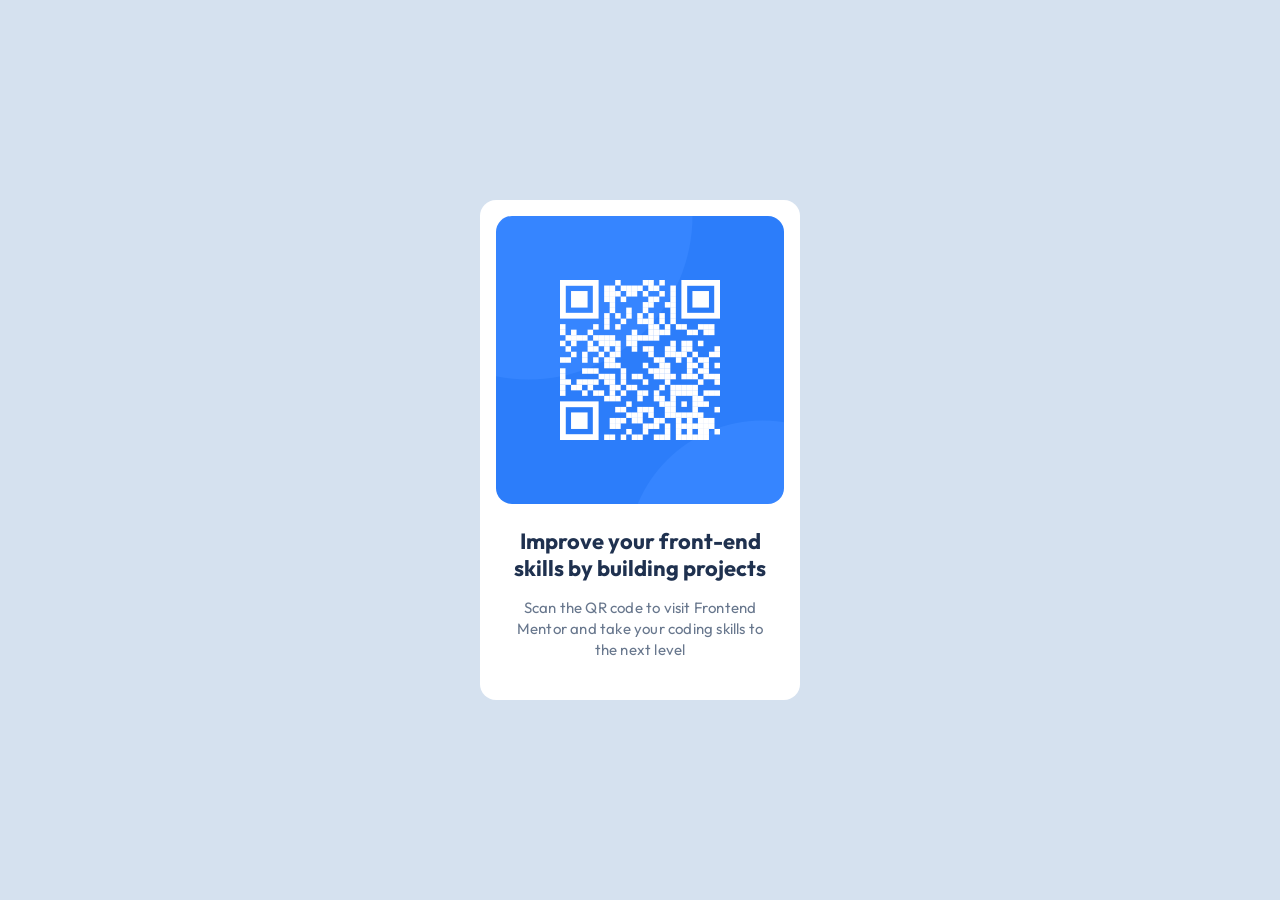
==== 01-HTML-CSS-Basic/004-QR-Code-Component/index.html @ 10a380c3 "Add QR code component" ====
<!DOCTYPE html>
<html lang="en">
<head>
    <meta charset="UTF-8">
    <meta name="viewport" content="width=device-width, initial-scale=1.0">
    <title>QR Component</title>
    <link rel="stylesheet" href="style.css">
    <link rel="preconnect" href="https://fonts.googleapis.com">
<link rel="preconnect" href="https://fonts.gstatic.com" crossorigin>
<link href="https://fonts.googleapis.com/css2?family=Outfit:wght@100..900&display=swap" rel="stylesheet">
</head>
<body>
    <div class="container">
        <img class="qr-image" src="./images/image-qr-code.png" alt="QR Code">
        <section id="content">
            <h1 class="heading">
                Improve your front-end skills by building projects
            </h1>
            <p class="paragraph">
                Scan the QR code to visit Frontend Mentor and take your coding skills to the next level
            </p>
        </section>
    </div>
</body>
</html>
---- 01-HTML-CSS-Basic/004-QR-Code-Component/style.css ----
* {
    margin: 0;
    padding: 0;
    box-sizing: border-box;
}

body {
    font-family: "Outfit", sans-serif;
    max-width: 1440px;
    height: 100vh;
    background-color: #d5e1ef;
    display: flex;
    justify-content: center;
    align-items: center;
}

.container {
    width: 320px;
    background-color: #fff;
    border-radius: 16px;
    padding: 16px;
 }

.qr-image {
    display: block;
    width: 100%;
    border-radius: 16px ;
}

#content {
    padding: 0 16px;
    text-align: center;
    margin: 24px 0;
}

.heading {
    font-size: 22px;
    font-weight: 700;
    line-height: 120%;
    color: #1F314F;
    margin-bottom: 16px;
}

.paragraph {
    font-size: 15px;
    line-height: 140%;
    letter-spacing: 0.2px;
    color: #68778D;
}

@media(max-width: 375px) {
    .container {
        width: 100%; 
        max-width: 320px;
    }
}
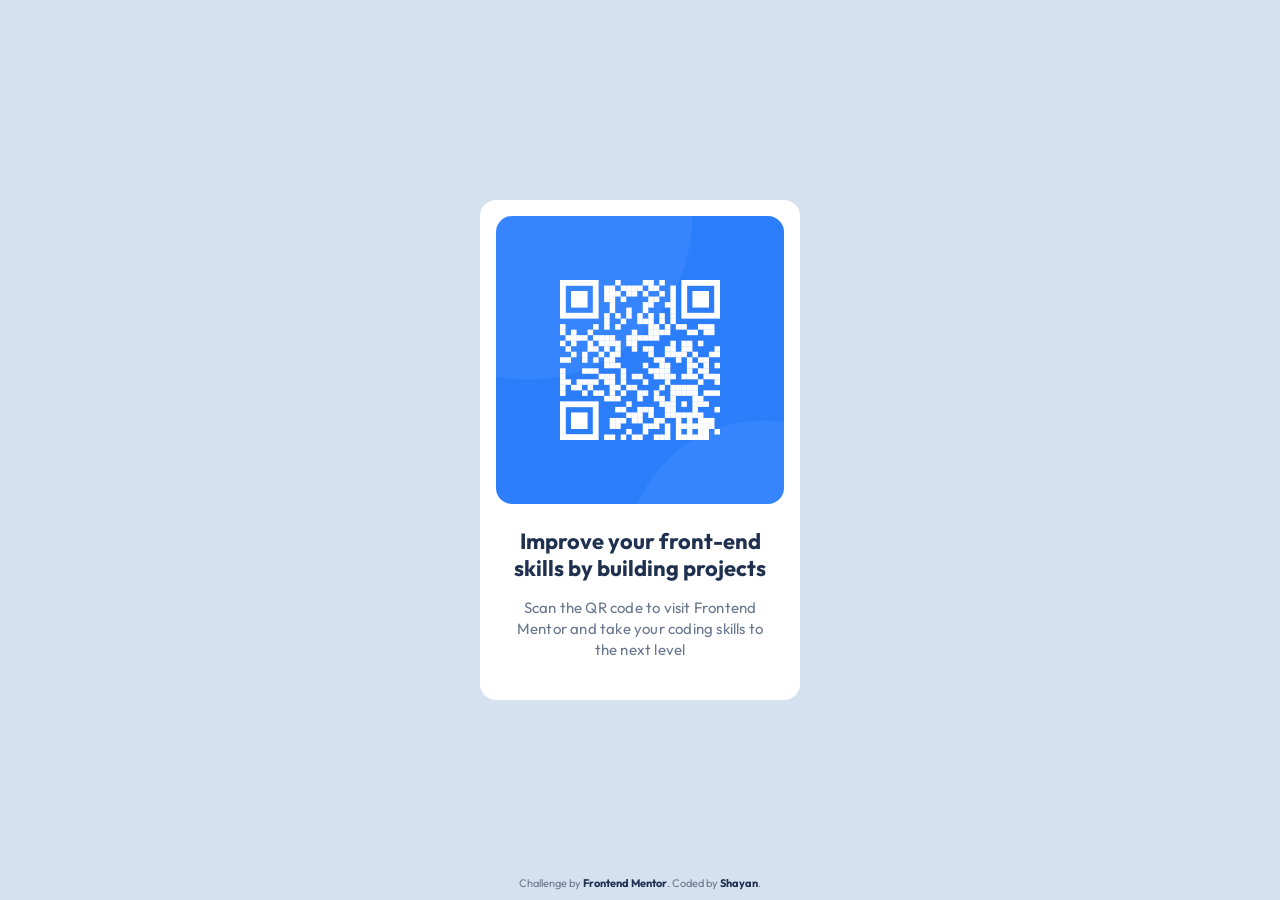
==== commit e03da642: "Add footer to QR code" ====
--- a/01-HTML-CSS-Basic/004-QR-Code-Component/index.html
+++ b/01-HTML-CSS-Basic/004-QR-Code-Component/index.html
@@ -12,7 +12,7 @@
 <body>
     <div class="container">
         <img class="qr-image" src="./images/image-qr-code.png" alt="QR Code">
-        <section id="content">
+        <section class="content">
             <h1 class="heading">
                 Improve your front-end skills by building projects
             </h1>
@@ -21,5 +21,9 @@
             </p>
         </section>
     </div>
+    <footer class="attribution">
+        Challenge by <a href="https://www.frontendmentor.io?ref=challenge" target="_blank">Frontend Mentor</a>. 
+        Coded by <a href="https://github.com/shayanfa76" target="_blank">Shayan</a>.
+    </footer>
 </body>
 </html>
--- a/01-HTML-CSS-Basic/004-QR-Code-Component/style.css
+++ b/01-HTML-CSS-Basic/004-QR-Code-Component/style.css
@@ -27,7 +27,7 @@
     border-radius: 16px ;
 }
 
-#content {
+.content {
     padding: 0 16px;
     text-align: center;
     margin: 24px 0;
@@ -48,6 +48,25 @@
     color: #68778D;
 }
 
+.attribution {
+    font-size: 11px;
+    text-align: center;
+    position: absolute;
+    bottom: 10px;
+    width: 100%;
+    color: #68778D;
+}
+
+.attribution a {
+    color: #1F314F;
+    text-decoration: none;
+    font-weight: 700;
+}
+
+.attribution a:hover {
+    text-decoration: underline;
+}
+
 @media(max-width: 375px) {
     .container {
         width: 100%; 
